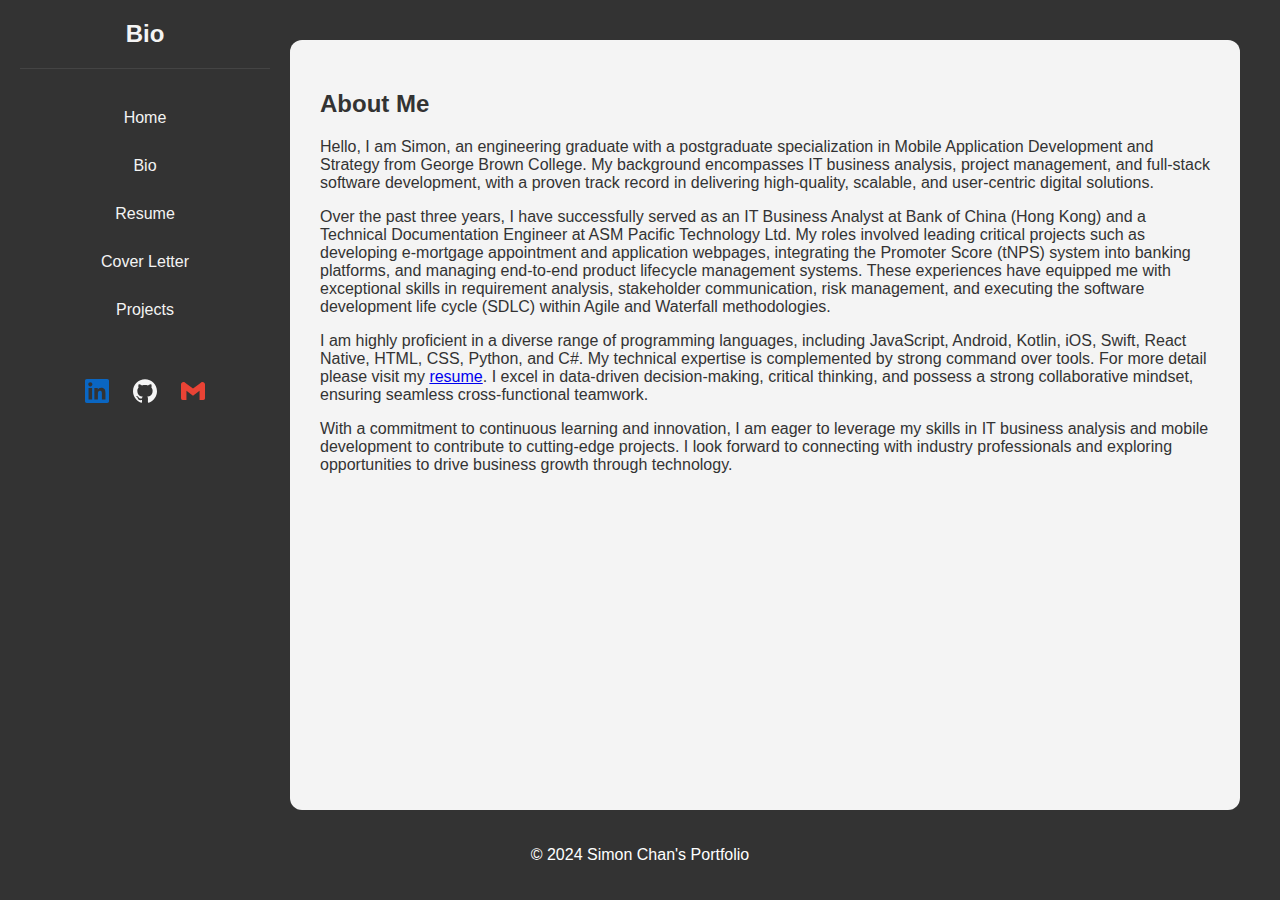
==== bio.html @ 5b055261 "no message" ====
<!DOCTYPE html>
<html lang="en">
<head>
    <meta charset="UTF-8">
    <meta name="viewport" content="width=device-width, initial-scale=1.0">
    <title>Simon Portfolio - Bio</title>
    <link rel="icon" type="image/x-icon" href="https://github.com/chan3693/portfolio/blob/e7cde8d5440591104b574c362ef8f2260391f4b6/favicon.ico?raw=true">
    <link rel="stylesheet" href="styles.css">
    <link rel="stylesheet" href="https://cdnjs.cloudflare.com/ajax/libs/font-awesome/4.7.0/css/font-awesome.min.css">
</head>
<body>
    <nav class="topnav" id="myTopnav">
        <h2>Bio</h2>
        <a href="javascript:void(0);" class="icon" onclick="toggleNav()">
            <i class="fa fa-bars"></i>
        </a>
        <ul>
            <li><a href="index.html">Home</a></li>
            <li><a href="bio.html">Bio</a></li>
            <li><a href="resume.html">Resume</a></li>
            <li><a href="cover-letter.html">Cover Letter</a></li>
            <li><a href="projects.html">Projects</a></li>
        </ul>
        
        <!-- Social Icons -->
        <div class="social-icons">
            <a href="https://www.linkedin.com/in/simon-chan-740422185/" target="_blank" class="social-icon linkedin-icon">
                <!-- LinkedIn SVG Icon -->
                <svg role="img" viewBox="0 0 24 24" xmlns="http://www.w3.org/2000/svg"><title>LinkedIn</title><path d="M20.447 20.452h-3.554v-5.569c0-1.328-.027-3.037-1.852-3.037-1.853 0-2.136 1.445-2.136 2.939v5.667H9.351V9h3.414v1.561h.046c.477-.9 1.637-1.85 3.37-1.85 3.601 0 4.267 2.37 4.267 5.455v6.286zM5.337 7.433c-1.144 0-2.063-.926-2.063-2.065 0-1.138.92-2.063 2.063-2.063 1.14 0 2.064.925 2.064 2.063 0 1.139-.925 2.065-2.064 2.065zm1.782 13.019H3.555V9h3.564v11.452zM22.225 0H1.771C.792 0 0 .774 0 1.729v20.542C0 23.227.792 24 1.771 24h20.451C23.2 24 24 23.227 24 22.271V1.729C24 .774 23.2 0 22.222 0h.003z"/></svg>
            </a>
            <a href="https://github.com/chan3693" target="_blank" class="social-icon github-icon">
                <!-- GitHub SVG Icon -->
                <svg role="img" viewBox="0 0 24 24" xmlns="http://www.w3.org/2000/svg"><title>GitHub</title><path d="M12 .297c-6.63 0-12 5.373-12 12 0 5.303 3.438 9.8 8.205 11.385.6.113.82-.258.82-.577 0-.285-.01-1.04-.015-2.04-3.338.724-4.042-1.61-4.042-1.61C4.422 18.07 3.633 17.7 3.633 17.7c-1.087-.744.084-.729.084-.729 1.205.084 1.838 1.236 1.838 1.236 1.07 1.835 2.809 1.305 3.495.998.108-.776.417-1.305.76-1.605-2.665-.3-5.466-1.332-5.466-5.93 0-1.31.465-2.38 1.235-3.22-.135-.303-.54-1.523.105-3.176 0 0 1.005-.322 3.3 1.23.96-.267 1.98-.399 3-.405 1.02.006 2.04.138 3 .405 2.28-1.552 3.285-1.23 3.285-1.23.645 1.653.24 2.873.12 3.176.765.84 1.23 1.91 1.23 3.22 0 4.61-2.805 5.625-5.475 5.92.42.36.81 1.096.81 2.22 0 1.606-.015 2.896-.015 3.286 0 .315.21.69.825.57C20.565 22.092 24 17.592 24 12.297c0-6.627-5.373-12-12-12"/></svg>
            </a>
            <a href="mailto:chansk3693@gmail.com" class="social-icon gmail-icon">
                <!-- Gmail SVG Icon -->
                <svg role="img" viewBox="0 0 24 24" xmlns="http://www.w3.org/2000/svg"><title>Gmail</title><path d="M24 5.457v13.909c0 .904-.732 1.636-1.636 1.636h-3.819V11.73L12 16.64l-6.545-4.91v9.273H1.636A1.636 1.636 0 0 1 0 19.366V5.457c0-2.023 2.309-3.178 3.927-1.964L5.455 4.64 12 9.548l6.545-4.91 1.528-1.145C21.69 2.28 24 3.434 24 5.457z"/></svg>
            </a>
        </div>
    </nav>

    <section>
        <h2>About Me</h2>
    
        <p>Hello, I am Simon, an engineering graduate with a postgraduate specialization in Mobile Application Development and Strategy from George Brown College. My background encompasses IT business analysis, project management, and full-stack software development, with a proven track record in delivering high-quality, scalable, and user-centric digital solutions.</p>

        <p>Over the past three years, I have successfully served as an IT Business Analyst at Bank of China (Hong Kong) and a Technical Documentation Engineer at ASM Pacific Technology Ltd. My roles involved leading critical projects such as developing e-mortgage appointment and application webpages, integrating the Promoter Score (tNPS) system into banking platforms, and managing end-to-end product lifecycle management systems. These experiences have equipped me with exceptional skills in requirement analysis, stakeholder communication, risk management, and executing the software development life cycle (SDLC) within Agile and Waterfall methodologies.</p>

        <p>I am highly proficient in a diverse range of programming languages, including JavaScript, Android, Kotlin, iOS, Swift, React Native, HTML, CSS, Python, and C#. My technical expertise is complemented by strong command over tools. For more detail please visit my <a href="resume.html">resume</a>. I excel in data-driven decision-making, critical thinking, and possess a strong collaborative mindset, ensuring seamless cross-functional teamwork.</p>

        <p>With a commitment to continuous learning and innovation, I am eager to leverage my skills in IT business analysis and mobile development to contribute to cutting-edge projects. I look forward to connecting with industry professionals and exploring opportunities to drive business growth through technology.</p>
    </section>

    <footer>
        <p>&copy; 2024 Simon Chan's Portfolio</p>
    </footer>

    <button id="topBtn" onclick="scrollToTop()">Back to Top</button>
    
    <script src="app.js"></script>
</body>
</html>
---- styles.css ----
/* General */
body {
    font-family: Arial, sans-serif;
    margin: 0;
    padding: 0;
    background-color: #333;
    display: flex;
    flex-direction: column;
    min-height: 100vh;
}

footer {
    text-align: center;
    padding: 20px;
    background-color: #333;
    color: #fff;
}

#topBtn {
    display: none;
    position: fixed;
    bottom: 20px;
    right: 50px;
    border: none;
    outline: none;
    background-color: #7e7e7e;
    color: white;
    cursor: pointer;
    padding: 8px;
    border-radius: 8px;
    font-size: 12px;
    transition: all 0.3s ease;
    box-shadow: 0 2px 5px rgba(0,0,0,0.3);
}

#topBtn:hover {
    background-color: #444;
    transform: scale(1.1);
}

/* Navigation bar */
nav {
    background-color: #333;
    color: #f4f4f4;
    padding: 20px;
    width: 250px;
    height: 100vh;
    display: flex;
    flex-direction: column;
    align-items: center; 
    position: fixed;
    top: 0;
    left: 0;
    transition: 0.3s;
}

nav h2 {
    margin: 0;
    padding-bottom: 20px;
    border-bottom: 1px solid #444;
    width: 100%;
    text-align: center;
}

nav ul {
    list-style: none;
    padding: 0;
    margin: 20px 0;
    width: 100%;
}

nav ul li {
    margin: 10px 0;
}

nav ul li a {
    color: #f4f4f4;
    text-decoration: none;
    width: 100%;
    display: block;
    padding: 10px 0;
    text-align: center;
    transition: background-color 0.3s;
}

nav ul li a:hover {
    background-color: #444;
    border-radius: 8px;
}

.social-icons {
    text-align: center;
}

.social-icon {
    display: inline-block;
    margin: 20px 10px 0;
}

.social-icon svg {
    width: 24px;
    height: 24px;
    transition: fill 0.3s;
}

.linkedin-icon svg { fill: #0A66C2; }
.linkedin-icon svg:hover { fill: #005582; }

.gmail-icon svg { fill: #EA4335; }
.gmail-icon svg:hover { fill: #a4302a; }

.github-icon svg { fill: #f4f4f4; }
.github-icon svg:hover { fill: #838383; }

.icon {
    display: none;
    color: #f4f4f4;
    font-size: 24px;
    cursor: pointer;
}

/* Main content */
section {
    margin-left: 290px;
    margin-right: 40px;
    margin-top: 40px;
    padding: 30px;
    flex: 1;
    background-color: #f4f4f4; 
    color: #333;
    border-radius: 12px;
}

/* Skills */
#skills {
    background-color: #f4f4f4;
    border-radius: 8px;
    padding: 40px;
    margin: 20px;
    box-shadow: 0 4px 8px rgba(0, 0, 0, 0.2);
}

#skills h2 {
    text-align: center;
    color: #333;
    margin-bottom: 40px;
    font-size: 2em;
}

.skills-container {
    display: flex;
    flex-wrap: wrap;
    gap: 20px;
    justify-content: flex-start;
    margin-top: 30px;
}

.skills-card {
    background-color: #fff;
    border-radius: 12px;
    padding: 20px;
    width: calc(45% - 20px); 
    box-shadow: 0 4px 8px rgba(0, 0, 0, 0.1);
    transition: transform 0.3s, box-shadow 0.3s;
}

.skills-card h3 {
    color: #0A66C2;
    margin-top: 0;
    font-size: 1.5em;
}

.skills-card p {
    margin: 10px 0;
    color: #555;
}

.skills-card strong {
    color: #333;
}

.skills-card:hover {
    transform: scale(1.03);
    box-shadow: 0 6px 12px rgba(0, 0, 0, 0.2);
}

/* Projects */
.project-container {
    display: flex;
    flex-wrap: wrap;
    gap: 20px;
    align-items: flex-start;
}

.video-container {
    flex: 0 1 300px;
}

.overview-container {
    flex: 1 1 300px;
    background-color: #fff;
    border-radius: 8px;
    padding: 20px;
    margin-bottom: 50px;
    box-shadow: 0 0 10px rgba(0, 0, 0, 0.1);
}

section iframe {
    border: none;
    border-radius: 8px;
    width: 100%;
    height: auto;
    aspect-ratio: 16 / 9;
}

/* Responsive */
@media screen and (max-width: 1024px) {
    .skills-card {
        width: calc(100% - 20px);
    }
}

@media screen and (max-width: 768px) {
    nav {
        width: auto;
        height: auto;
        position: relative;
        padding-top: 10px;
        flex-direction: row;
        justify-content: space-between;
        align-items: center;
        flex-wrap: wrap;
    }

    nav h2 {
        padding-bottom: 0;
        border-bottom: none;
        width: auto;
    }

    nav ul {
        display: none;
        width: 100%;
        order: 3;
        margin: 10px 0 0 0;
    }

    nav ul.show {
        display: block;
    }

    nav ul li {
        margin: 0;
    }

    nav ul li a {
        padding: 15px 0;
    }

    .icon {
        display: block;
        order: 2;
    }

    .social-icons {
        width: 100%;
        margin-top: 20px;
        order: 4;
    }

    nav.responsive ul {
        display: block;
    }

    section, #home {
        margin-left: 0;
        margin-right: 0;
        margin: 20px;
        padding: 20px;
    }

    #skills {
        padding: 20px;
        margin: 10px;
    }

    .skills-container {
        gap: 20px;
    }

    .skills-card {
        width: 100%;
    }

    .project-container {
        flex-direction: column;
    }

    .video-container, .overview-container {
        flex: 1 1 100%;
    }

    #topBtn {
        bottom: 15px;
        right: 30px;
    }
}

@media screen and (max-width: 480px) {
    #skills h2 {
        font-size: 1.5em;
    }

    .skills-card h3 {
        font-size: 1.2em;
    }
}
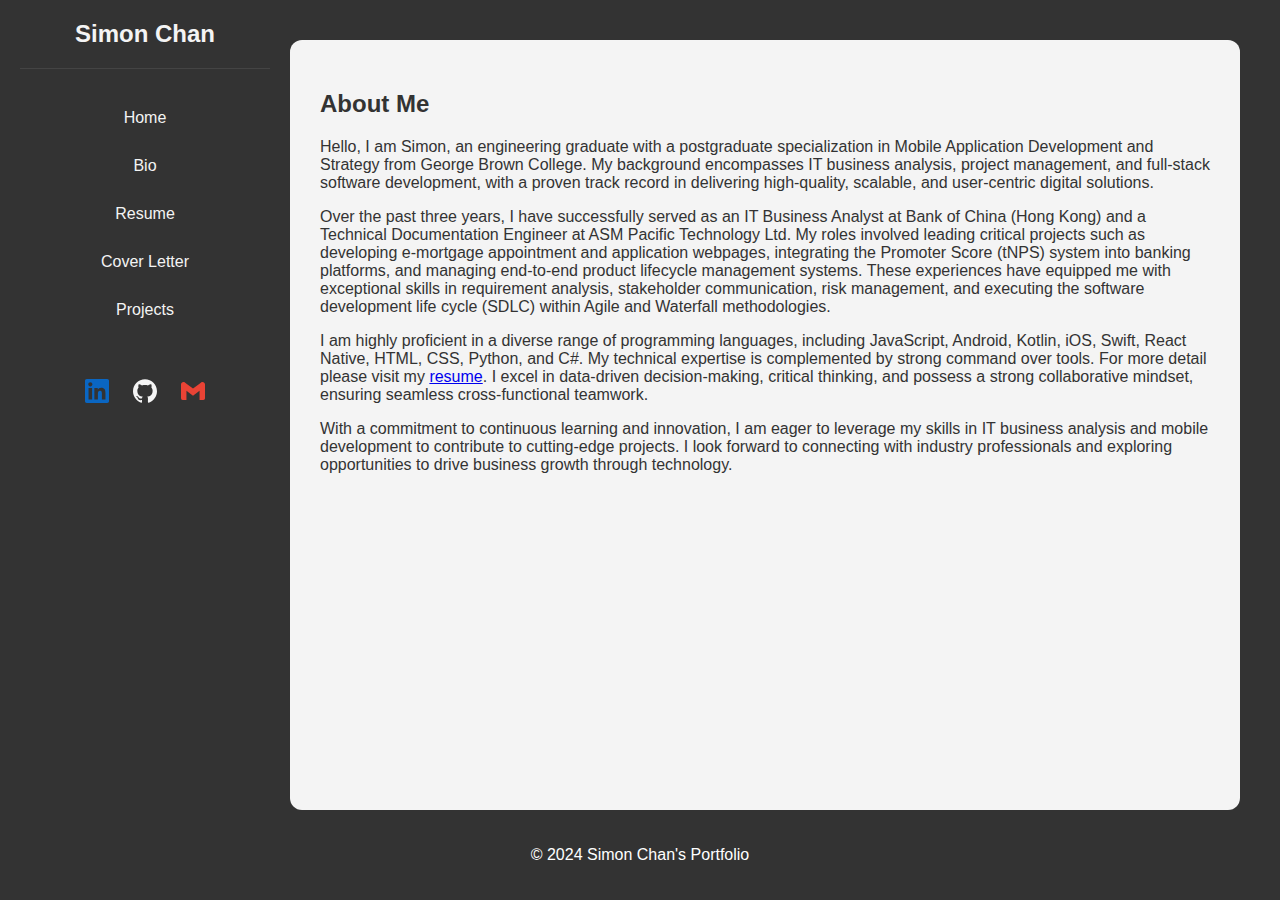
==== commit 82648398: "no message" ====
--- a/bio.html
+++ b/bio.html
@@ -10,7 +10,7 @@
 </head>
 <body>
     <nav class="topnav" id="myTopnav">
-        <h2>Bio</h2>
+        <h2><a href="index.html">Simon Chan</a></h2>
         <a href="javascript:void(0);" class="icon" onclick="toggleNav()">
             <i class="fa fa-bars"></i>
         </a>
--- a/styles.css
+++ b/styles.css
@@ -24,7 +24,7 @@
     border: none;
     outline: none;
     background-color: #7e7e7e;
-    color: white;
+    color: fff;
     cursor: pointer;
     padding: 8px;
     border-radius: 8px;
@@ -62,6 +62,11 @@
     text-align: center;
 }
 
+nav h2 a {
+    color: #f4f4f4;
+    text-decoration: none;
+}
+
 nav ul {
     list-style: none;
     padding: 0;
@@ -117,6 +122,21 @@
     color: #f4f4f4;
     font-size: 24px;
     cursor: pointer;
+}
+
+.pdf-icon {
+    display: inline-block;
+    margin: 0 12px 0;
+}
+
+.pdf-icon svg {
+    width: 24px;
+    height: 24px;
+    fill: #333;
+}
+
+.pdf-icon svg:hover {
+    transform: scale(1.3);
 }
 
 /* Main content */
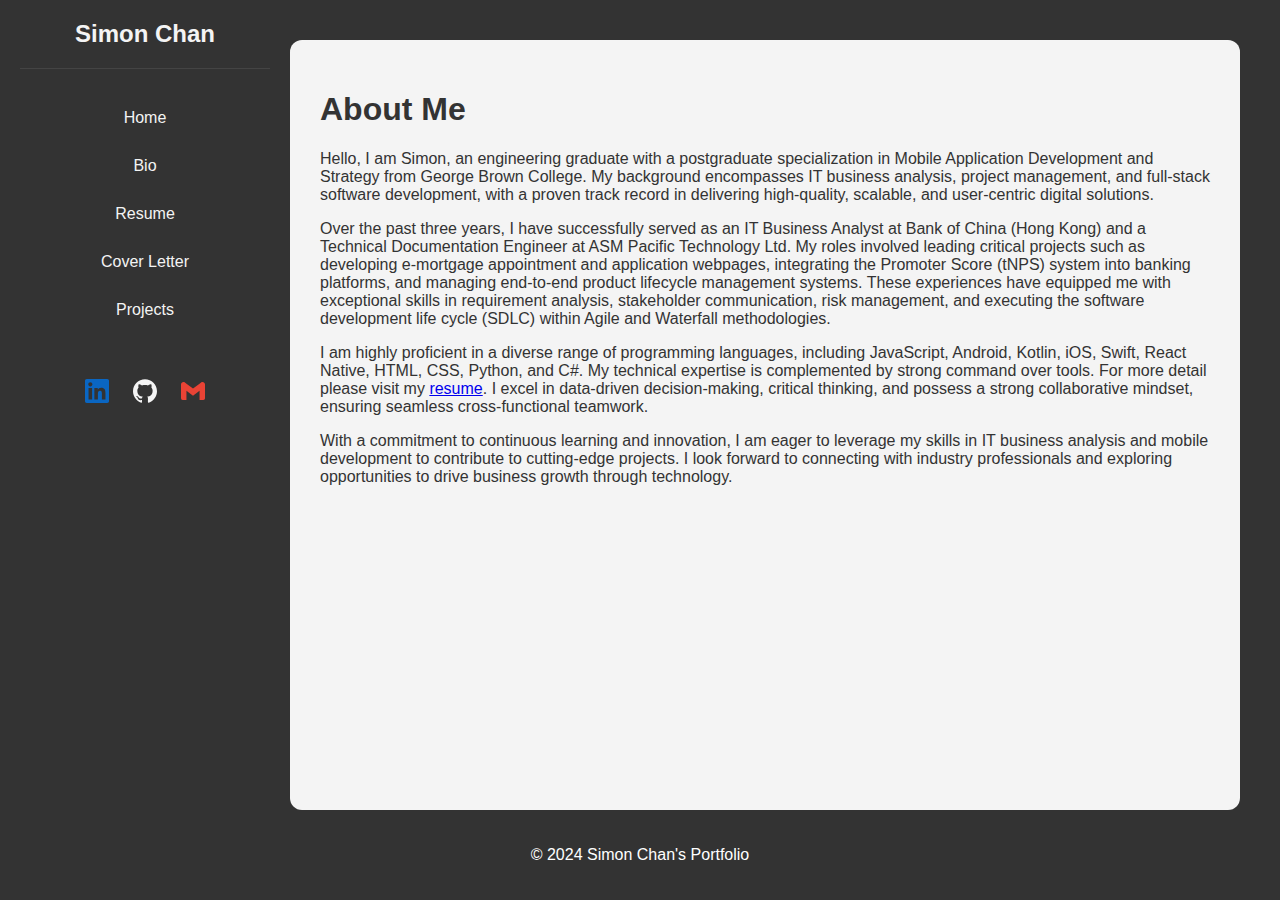
==== commit ac18bf45: "no message" ====
--- a/bio.html
+++ b/bio.html
@@ -40,7 +40,7 @@
     </nav>
 
     <section>
-        <h2>About Me</h2>
+        <h1>About Me</h1>
     
         <p>Hello, I am Simon, an engineering graduate with a postgraduate specialization in Mobile Application Development and Strategy from George Brown College. My background encompasses IT business analysis, project management, and full-stack software development, with a proven track record in delivering high-quality, scalable, and user-centric digital solutions.</p>
 
--- a/styles.css
+++ b/styles.css
@@ -299,6 +299,14 @@
         padding: 20px;
     }
 
+    section h1  {
+        text-align: center;
+    }
+
+    section h2  {
+        text-align: center;
+    }
+
     #skills {
         padding: 20px;
         margin: 10px;
@@ -314,6 +322,7 @@
 
     .project-container {
         flex-direction: column;
+        align-items: center;
     }
 
     .video-container, .overview-container {
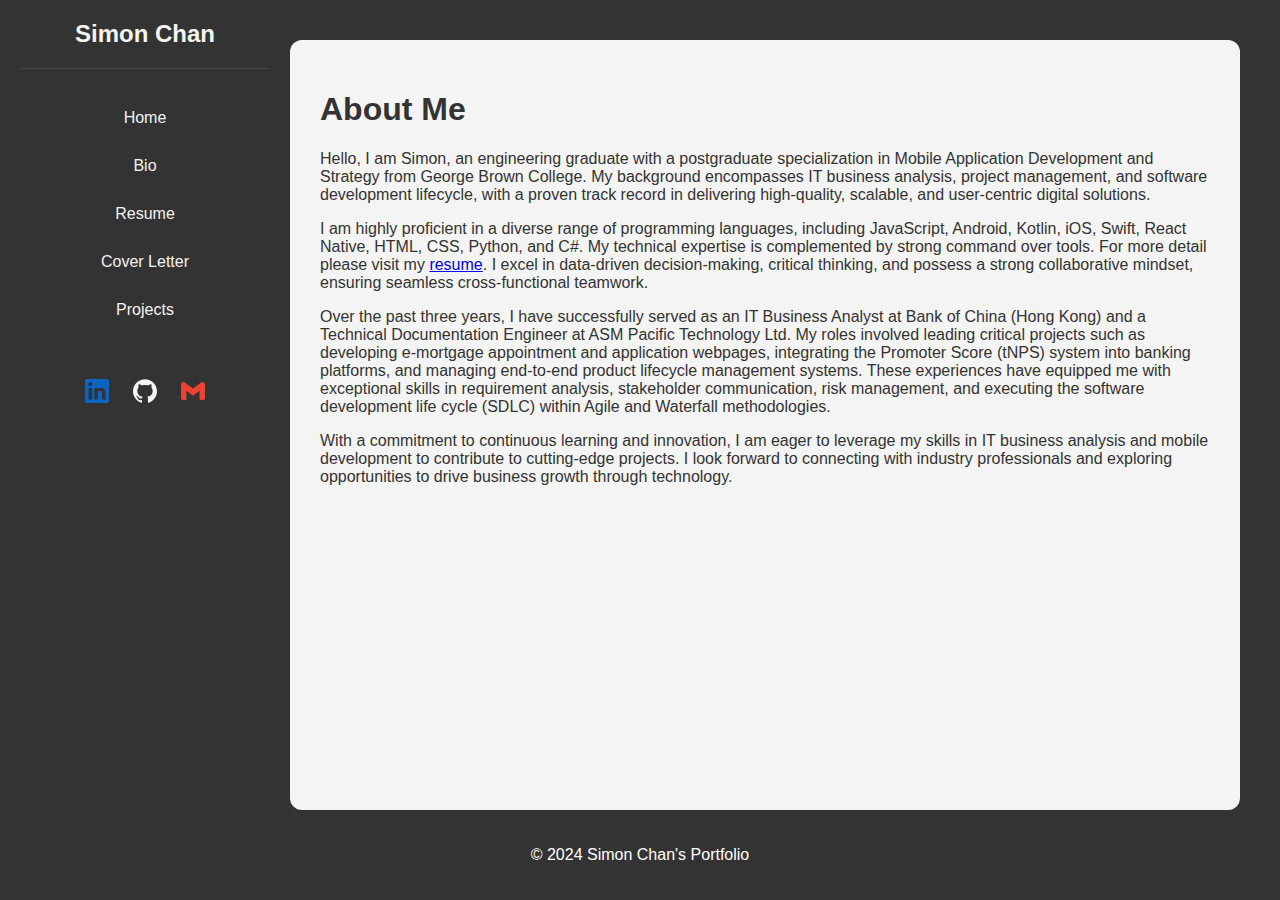
==== commit b64f36ab: "no message" ====
--- a/bio.html
+++ b/bio.html
@@ -10,12 +10,12 @@
 </head>
 <body>
     <nav class="topnav" id="myTopnav">
-        <h2><a href="index.html">Simon Chan</a></h2>
+        <h2><a href="https://chan3693.github.io/portfolio/">Simon Chan</a></h2>
         <a href="javascript:void(0);" class="icon" onclick="toggleNav()">
             <i class="fa fa-bars"></i>
         </a>
         <ul>
-            <li><a href="index.html">Home</a></li>
+            <li><a href="https://chan3693.github.io/portfolio/">Home</a></li>
             <li><a href="bio.html">Bio</a></li>
             <li><a href="resume.html">Resume</a></li>
             <li><a href="cover-letter.html">Cover Letter</a></li>
@@ -42,11 +42,11 @@
     <section>
         <h1>About Me</h1>
     
-        <p>Hello, I am Simon, an engineering graduate with a postgraduate specialization in Mobile Application Development and Strategy from George Brown College. My background encompasses IT business analysis, project management, and full-stack software development, with a proven track record in delivering high-quality, scalable, and user-centric digital solutions.</p>
+        <p>Hello, I am Simon, an engineering graduate with a postgraduate specialization in Mobile Application Development and Strategy from George Brown College. My background encompasses IT business analysis, project management, and software development lifecycle, with a proven track record in delivering high-quality, scalable, and user-centric digital solutions.</p>
+
+        <p>I am highly proficient in a diverse range of programming languages, including JavaScript, Android, Kotlin, iOS, Swift, React Native, HTML, CSS, Python, and C#. My technical expertise is complemented by strong command over tools. For more detail please visit my <a href="resume.html">resume</a>. I excel in data-driven decision-making, critical thinking, and possess a strong collaborative mindset, ensuring seamless cross-functional teamwork.</p>
 
         <p>Over the past three years, I have successfully served as an IT Business Analyst at Bank of China (Hong Kong) and a Technical Documentation Engineer at ASM Pacific Technology Ltd. My roles involved leading critical projects such as developing e-mortgage appointment and application webpages, integrating the Promoter Score (tNPS) system into banking platforms, and managing end-to-end product lifecycle management systems. These experiences have equipped me with exceptional skills in requirement analysis, stakeholder communication, risk management, and executing the software development life cycle (SDLC) within Agile and Waterfall methodologies.</p>
-
-        <p>I am highly proficient in a diverse range of programming languages, including JavaScript, Android, Kotlin, iOS, Swift, React Native, HTML, CSS, Python, and C#. My technical expertise is complemented by strong command over tools. For more detail please visit my <a href="resume.html">resume</a>. I excel in data-driven decision-making, critical thinking, and possess a strong collaborative mindset, ensuring seamless cross-functional teamwork.</p>
 
         <p>With a commitment to continuous learning and innovation, I am eager to leverage my skills in IT business analysis and mobile development to contribute to cutting-edge projects. I look forward to connecting with industry professionals and exploring opportunities to drive business growth through technology.</p>
     </section>
@@ -57,6 +57,6 @@
 
     <button id="topBtn" onclick="scrollToTop()">Back to Top</button>
     
-    <script src="app.js"></script>
+    <script src="controller.js"></script>
 </body>
 </html>--- a/styles.css
+++ b/styles.css
@@ -24,7 +24,7 @@
     border: none;
     outline: none;
     background-color: #7e7e7e;
-    color: fff;
+    color: #fff;
     cursor: pointer;
     padding: 8px;
     border-radius: 8px;
@@ -85,7 +85,7 @@
     display: block;
     padding: 10px 0;
     text-align: center;
-    transition: background-color 0.3s;
+    transition: 0.3s;
 }
 
 nav ul li a:hover {
@@ -126,7 +126,7 @@
 
 .pdf-icon {
     display: inline-block;
-    margin: 0 12px 0;
+    margin-left: 8px;
 }
 
 .pdf-icon svg {
@@ -152,25 +152,10 @@
 }
 
 /* Skills */
-#skills {
-    background-color: #f4f4f4;
-    border-radius: 8px;
-    padding: 40px;
-    margin: 20px;
-    box-shadow: 0 4px 8px rgba(0, 0, 0, 0.2);
-}
-
-#skills h2 {
-    text-align: center;
-    color: #333;
-    margin-bottom: 40px;
-    font-size: 2em;
-}
-
 .skills-container {
     display: flex;
     flex-wrap: wrap;
-    gap: 20px;
+    gap: 30px;
     justify-content: flex-start;
     margin-top: 30px;
 }
@@ -179,7 +164,7 @@
     background-color: #fff;
     border-radius: 12px;
     padding: 20px;
-    width: calc(45% - 20px); 
+    width: calc(40%);
     box-shadow: 0 4px 8px rgba(0, 0, 0, 0.1);
     transition: transform 0.3s, box-shadow 0.3s;
 }
@@ -208,21 +193,49 @@
 .project-container {
     display: flex;
     flex-wrap: wrap;
+    gap: 30px;
+    justify-content: space-between;
+}
+
+.project-inner-container {
+    flex: 0 1 calc(50% - 20px);;
+    background-color: #fff;
+    border-radius: 20px;
+    box-shadow: 0 6px 10px rgba(0, 0, 0, 0.1);
+}
+
+.video-container {
+}
+
+.overview-container {
+    padding: 0 30px;
+    padding-bottom: 20px;
+}
+
+
+.project-title-container {
+    display: flex;
+    align-items: center;
     gap: 20px;
-    align-items: flex-start;
-}
-
-.video-container {
-    flex: 0 1 300px;
-}
-
-.overview-container {
-    flex: 1 1 300px;
-    background-color: #fff;
+}
+
+.project-button {
+    display: flex;
+    gap: 10px;
+    margin-top: 5px;
+}
+
+.project-button button {
+    border: none;
+    background-color: #f4f4f4;
+    color: #333;
     border-radius: 8px;
-    padding: 20px;
-    margin-bottom: 50px;
-    box-shadow: 0 0 10px rgba(0, 0, 0, 0.1);
+    cursor: pointer; 
+}
+
+.project-button button:hover {
+    transform: scale(1.3);
+    transition: transform 0.3s, box-shadow 0.3s;
 }
 
 section iframe {
@@ -231,6 +244,25 @@
     width: 100%;
     height: auto;
     aspect-ratio: 16 / 9;
+}
+
+section img {
+    width: 180px;
+    height: 180px;
+    border-radius: 50%;
+    object-fit: cover;
+}
+
+.profile {
+    display: flex;
+    flex-direction: row;
+    align-items: center;
+    margin: 30px 0;
+}
+
+.profile-info {
+    margin-left: 40px;
+    height: 220px;
 }
 
 /* Responsive */
@@ -292,7 +324,7 @@
         display: block;
     }
 
-    section, #home {
+    section {
         margin-left: 0;
         margin-right: 0;
         margin: 20px;
@@ -307,9 +339,8 @@
         text-align: center;
     }
 
-    #skills {
-        padding: 20px;
-        margin: 10px;
+    .profile-info h2 {
+        text-align: start;
     }
 
     .skills-container {
@@ -320,12 +351,11 @@
         width: 100%;
     }
 
-    .project-container {
-        flex-direction: column;
-        align-items: center;
-    }
-
-    .video-container, .overview-container {
+    #resume h1 {
+        margin-left: 8px;
+    }
+
+    .project-inner-container {
         flex: 1 1 100%;
     }
 
@@ -335,13 +365,58 @@
     }
 }
 
+@media screen and (max-width: 900px) and (min-width: 770px) {
+    #home h1 {
+        text-align: center;
+    }
+
+    .profile {
+        flex-direction: column;
+    }
+    
+    .profile-info {
+        margin: 0px;
+        /* text-align: center; */
+    }
+
+    .profile-info h2 {
+        text-align: center;
+    }
+}
+
+@media screen and (max-width: 1024px) and (min-width: 770px) {
+    .project-inner-container {
+        flex: 1 1 100%;
+    }
+}
+
+@media screen and (max-width: 580px) {
+    .profile {
+        flex-direction: column;
+    }
+    
+    .profile-info {
+        margin: 0px;
+        /* text-align: center; */
+    }
+
+    .profile-info h2 {
+        text-align: center;
+    }
+}
+
 @media screen and (max-width: 480px) {
-    #skills h2 {
-        font-size: 1.5em;
-    }
-
     .skills-card h3 {
         font-size: 1.2em;
     }
-}
-
+
+    .project-title-container {
+        gap: 5px;
+    }
+
+    .project-button {
+        gap: 0px;
+    }
+ 
+}
+
